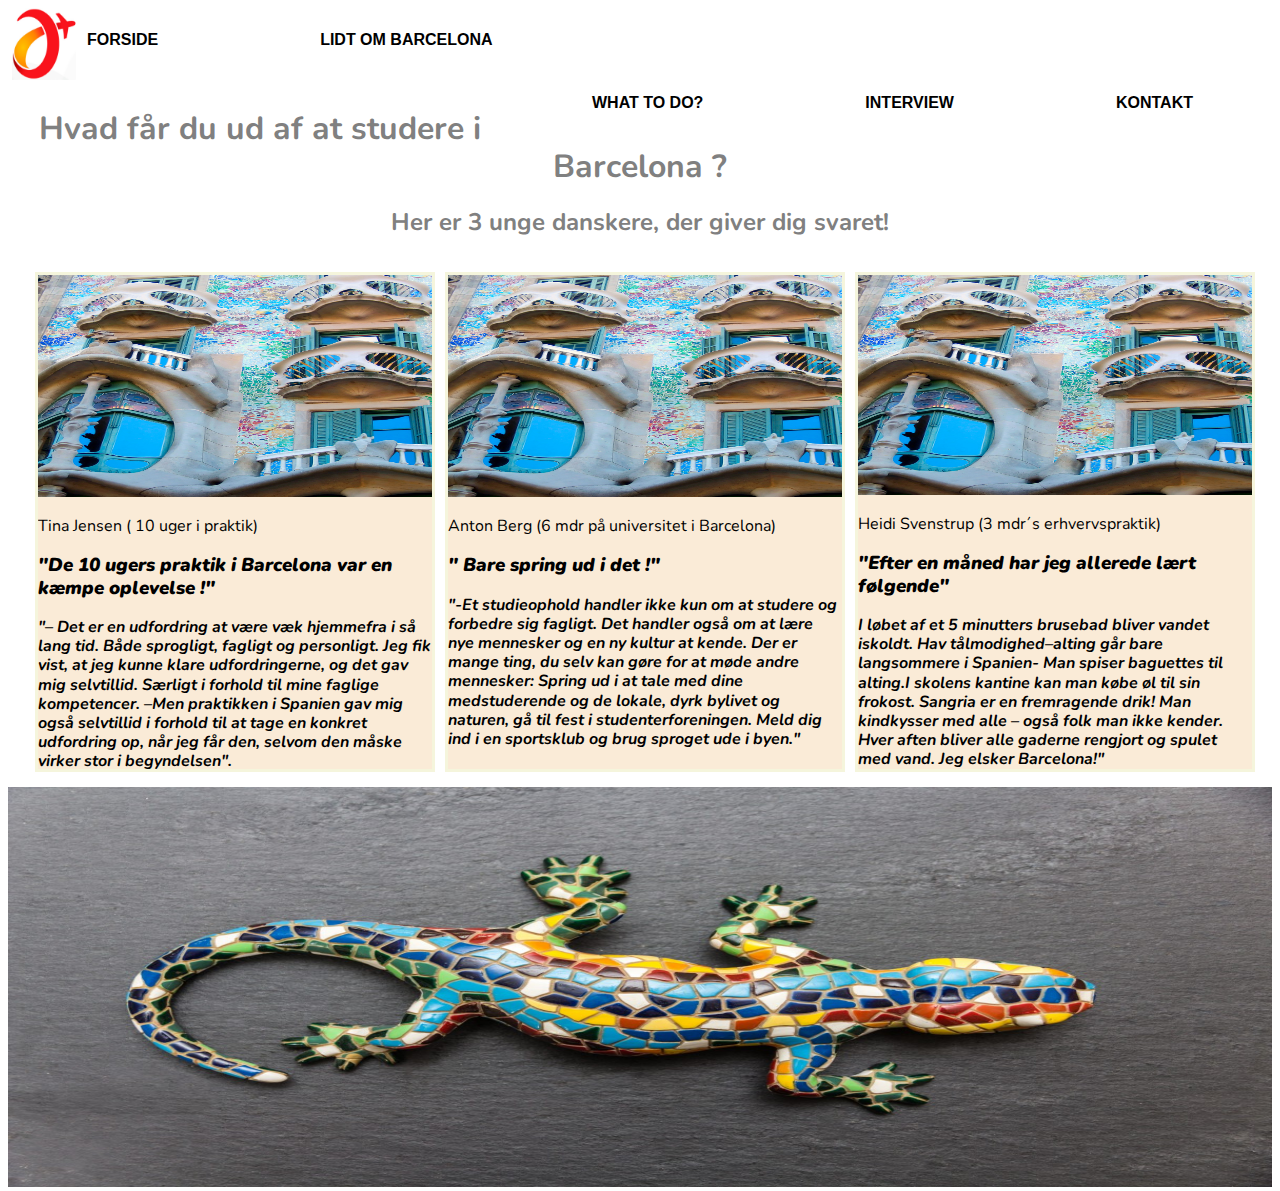
==== interview.html @ d3a5ee33 "Add files via upload" ====
<!DOCTYPE html>

<html>

<head>

 <meta charset="utf-8">
 <meta name="viewport" content="width=device-width;minimum-scale=1.0">
 <meta name="Barcelona Studier" content="Barcelona som studieby, studie i udlandet, udlandsophold, Barcelona">

 <link rel="stylesheet" type="text/css" href="css/style.css">

 <link href="https://fonts.googleapis.com/css?family=Nunito" rel="stylesheet">

</head>

<body id="frontpage">
 <header>

  <header>
   <img id="logo" src="images/logobarca.png" alt="logo" , width="5%" height="8%">

   <div class="but1">
    <button class="snip1319"><a href="index.html">Forside</a></button>
    <button class="snip1319"><a href="lidtombarca.html">Lidt om Barcelona</a></button>
   </div>

   <div class="but2">
    <button class="snip1319"><a href="whattodo.html">what to do?</a></button>
    <button class="snip1319"><a href="interview.html">interview</a></button>
    <button class="snip1319"><a href="kontakt.html">kontakt</a></button>
   </div>
   
  </header>


  <body>
   <h1 class="tekstinterview"> <br>Hvad får du ud af at studere i Barcelona ?</h1>
   <h2 class="tekstinterview">Her er 3 unge danskere, der giver dig svaret!</h2>
   <div class="box">
    
    <div class="flex-item2"><img class="boks2" src="images/battlo.jpg">
     <p>Tina Jensen ( 10 uger i praktik) <i><strong> <h3>"De 10 ugers praktik i Barcelona var en kæmpe oplevelse !"</h3><p>
"– Det er en udfordring at være væk hjemmefra i så lang tid.
Både sprogligt, fagligt og personligt.
Jeg fik vist, at jeg kunne klare udfordringerne, 
og det gav mig selvtillid. Særligt i forhold til mine faglige kompetencer.
–Men praktikken i Spanien gav mig også selvtillid 
i forhold til at tage en konkret udfordring op, når jeg får den,
selvom den måske virker stor i begyndelsen".</strong></i></p>
    </div>

    <div class="flex-item2"><img class="boks2" src="images/battlo.jpg">
     <p>Anton Berg (6 mdr på universitet i Barcelona)<i><strong><h3>" Bare spring ud i det !"</h3>

<p>"-Et studieophold handler ikke kun om at studere og forbedre sig fagligt. 
Det handler også om at lære nye mennesker og en ny kultur at kende.
Der er mange ting, du selv kan gøre for at møde andre mennesker: 
Spring ud i at tale med dine medstuderende og de lokale, dyrk bylivet og naturen, gå til fest i studenterforeningen. Meld dig ind i en sportsklub og brug sproget ude i byen."</strong></i></p>
    </div>

    <div class="flex-item2"><img class="boks3" src="images/battlo.jpg">
     <p>Heidi Svenstrup (3 mdr´s erhvervspraktik)<i><strong><h3> "Efter en måned har jeg allerede lært følgende"</h3>

<p>I løbet af et 5 minutters brusebad bliver vandet iskoldt. Hav tålmodighed–alting går bare langsommere i Spanien- Man spiser baguettes til alting.I skolens kantine kan man købe øl til sin frokost. Sangria er en fremragende drik! Man kindkysser med alle – også folk man ikke kender. Hver aften bliver alle gaderne rengjort og spulet med vand. 
           Jeg elsker Barcelona!" </strong></i></p>

    </div>
   </div>
  </body><img src="images/gekko.jpg" alt="gekko" width="100%" height="400px">
 </header>
</body>


</html>
---- css/style.css ----
* {
  box-sizing: border-box;
 }
 /* HEADER */
 
 header {
  width: 100%;
  min-height: 1em;
  max-height: 5em;
  background-color: transparent;
 }
 /* Snippet fra Littlesnippets.net - http://littlesnippets.net/category/categories/Buttons/page/3/ */
 
 @import url(https://fonts.googleapis.com/css?family=Raleway:400,600);
 .snip1319 {
  font-family: 'Raleway', Arial, sans-serif;
  border: none;
  background-color: rgba(0, 0, 0, 0.0);
  border-radius: 3px;
  color: rgb(251, 200, 171);
  cursor: pointer;
  display: inline-block;
  padding: 0px 1px;
  margin: 10px 78px;
  text-transform: uppercase;
  line-height: 2.7em;
  font-weight: 600;
  font-size: 1em;
  outline: none;
  position: relative;
  font-size: 16px;
  -webkit-transition: all 0.3s;
  transition: all 0.3s;
 }
 
 .snip1319:after {
  position: absolute;
  height: 100%;
  left: 0;
  right: 100%;
  border-radius: inherit;
  background-color: rgba(255, 255, 255, 0.1);
  -webkit-transition: all 0.3s;
  transition: all 0.3s;
 }
 
 .snip1319:hover:after,
 .snip1319.hover:after {
  right: 0;
 }
 
 .but1 {
  float: left;
 }
 
 .but2 {
  float: right;
 }
 
 .but1,
 .but2 {
  margin-top: 0px;
 }
 /* LOGO */
 
 #logo {
  margin: 3px;
  margin-left: 4px;
  margin-top: 0px;
  margin-bottom: auto;
  z-index: 0;
  position: fixed;
 }
 
 a {
  text-decoration: none;
  color: black;
 }
 /* SKRIFT-TYPER */
 
 p,
 h1,
 h2,
 h3 {
  color: black;
  font-family: 'Nunito', cursive, fantasy, Arial, sans-serif;
  line-height: 1.2;
 }
 /* FRONTPAGE*/
 
 #forsidebillede {
  width: 100%;
  height: 100%;
  display: inline-block;
  background-size: cover;
  clear:both;
 }
 
 #forside {
  width: 600px;
  height: 400px;
  background-color: rgb(85.46.0);
  line-height: 2.2;
  position: absolute;
  margin-top: -57%;
  margin-bottom: auto;
 }
 
 #tekstforside {
  color: goldenrod;
  font-family: 'Nunito', cursive, fantasy, Arial, sans-serif;
  padding-top: 1px;
  padding-left: 50px;
  text-align: justify;
 }
 /*LIDT OM BARCELONA*/
 
 .barcelona-box {
  margin-left: 80px;
  margin-right: auto;
  margin-top: 10px;
  margin-bottom: auto;
 }
 
 .tekstbarcelona {
  color: black;
  font-family: 'Nunito', fantasy, sans-serif, , cursive, ;
  padding-top: 0px;
  padding-left: 50px;
  padding-right: 20px;
  text-align: center;
 }
 /*WHAT TO DO*/
 
 .floating-box1 {
  float: left;
  width: 308px;
  height: 378px;
  margin: 50px 50px;
  border: 10px solid #929292;
 }
 
 .after-box1 {
  float: left;
  width: 100%;
  height: 100%;
  border: 3px solid black;
 }
 
 .tekstwhattodo {
  color: gray;
  font-family: fantasy, 'Nunito', , sans-serif, , cursive, ;
  margin-left: 50px;
 }
 
 .tekstwhattodo2 {
  color: antiquewhite;
  font-family: 'Nunito', fantasy, sans-serif, , cursive, ;
  margin-left: 50px;
 }
 /*INTERVIEW*/
 
 .background {
  background-color: antiquewhite;
 }
 
 .box {
  margin-top: 10px;
  display: -webkit-flex;
  display: flex;
  flex-wrap: wrap;
  -webkit-justify-content: center;
  justify-content: center;
  height: auto;
  background-color: ;
 }
 
 .flex-item2 {
  background-color: antiquewhite;
  width: 400px;
  height: 500px;
  margin-left: 10px;
  margin-top: 15px;
  margin-bottom: 15px;
  border: solid;
  overflow: hidden;
  border-color: beige;
 }
 
 .boks1 {
  width: 300px;
  height: 220px;
  margin: 0px 0px;
  cursor: pointer;
 }
 
 .boks2 {
  width: 400px;
  height: 222px;
  margin: 0px 0px;
  cursor: pointer;
 }
 
 .boks3 {
  width: 400px;
  height: 220px;
  margin: 0px 0px;
  cursor: pointer;
 }
 
 .tekstkontakt {
  color: black;
  font-family: 'Nunito', cursive, fantasy, Arial, sans-serif;
  padding-top: 1px;
  padding-left: 10px;
  text-align: left;
 }
 
 .tekstkontakt2 {
  color: black;
  font-family: 'Nunito', cursive, fantasy, Arial, sans-serif;
  text-align: center;
  margin-left: 30px;
 }
 
 .tekstinterview {
  text-align: center;
  color: gray;
 }
 /*KONTAKT*/
 
 .floating-box {
  float: left;
  width: 308px;
  height: 378px;
  margin: 50px 50px;
  border: 10px solid #929292;
 }
 
 .after-box {
  float: left;
  width: 100%;
  height: 100%;
  border: 3px solid black;
 }
 
 .tekstkontakt {
  color: black;
  font-family: 'Nunito', cursive, fantasy, Arial, sans-serif;
  padding-top: 1px;
  padding-left: 10px;
  text-align: left;
 }
 
 .tekstkontakt2 {
  color: black;
  font-family: 'Nunito', cursive, fantasy, Arial, sans-serif;
  text-align: center;
  margin-left: 30px;
 }
 
 #tekst {
  text-align: center;
 }

 /*tilpasning til mobil og Ipads*/
 
 @media (max-width: 600px) {
  nav {
   width: 100%;
  }
  header {
   position: fixed;
   top: 0px;
   left: 0px;
   height: 35px;
   width: 100%;
  }
  #logo {
   position: fixed;
   top: 0px;
   left: 0px;
   
    z-index: 0;
   width: 10%;

  }
  
  nav {
   margin-top: 75px;
  }
  nav li a {
   float: none;
  }
  #content {
   width: 100%;
  }
img {
   width: 100%;
   height: auto;
  }
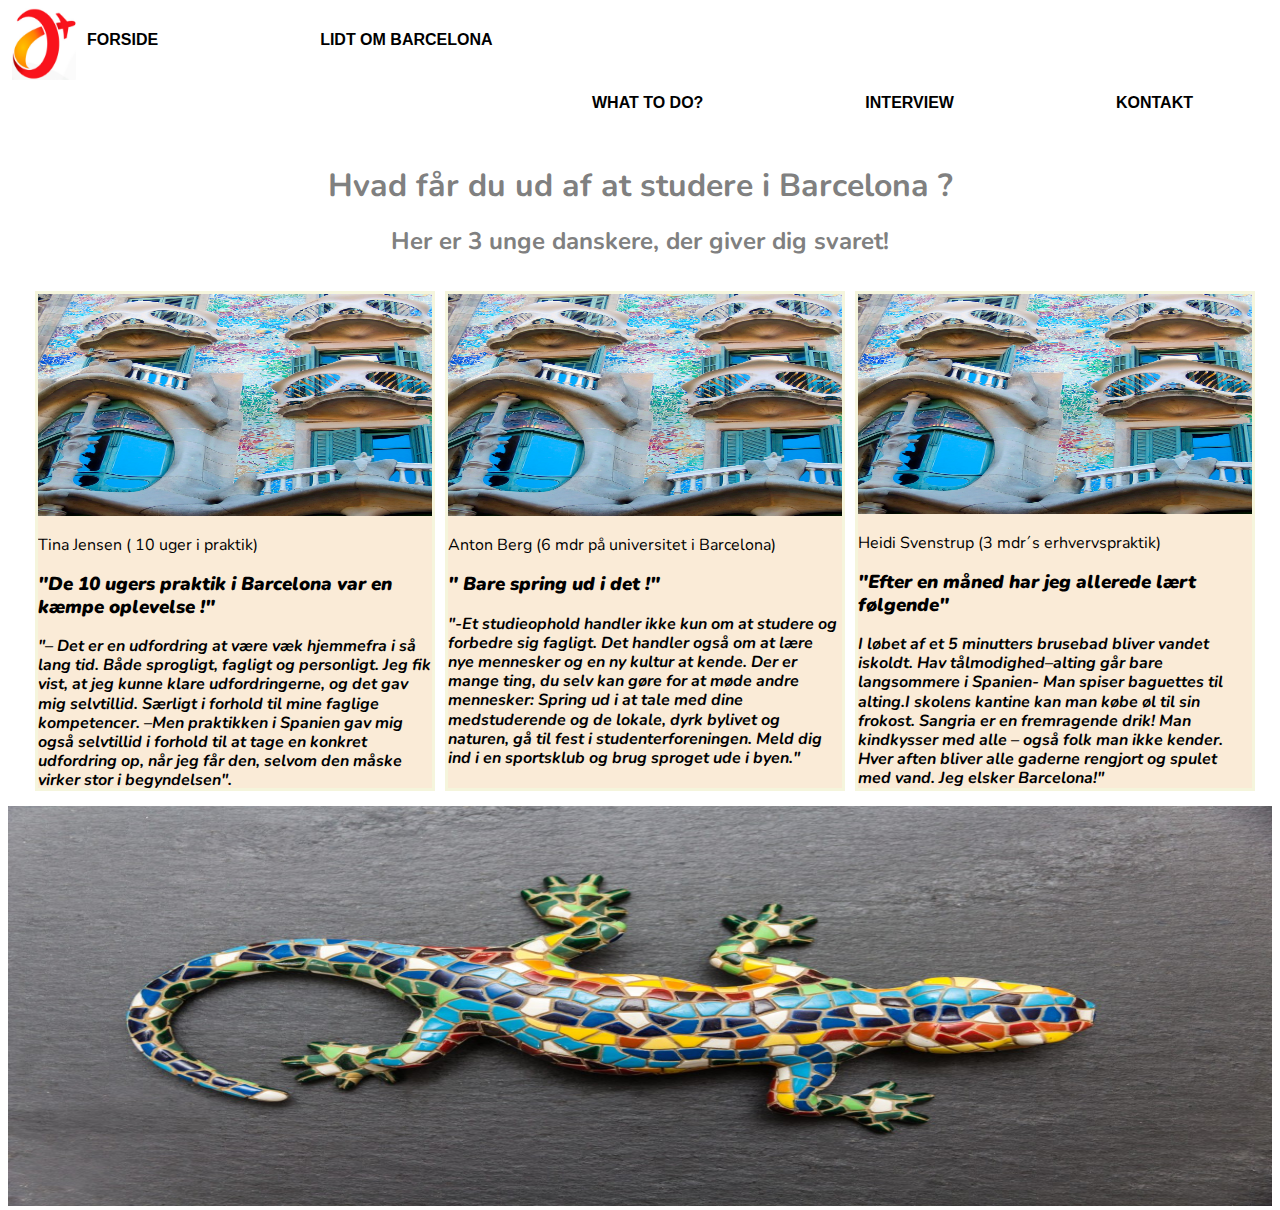
==== commit 746c3aec: "Update interview.html" ====
--- a/interview.html
+++ b/interview.html
@@ -35,6 +35,7 @@
 
 
   <body>
+    <br><br><br><br>
    <h1 class="tekstinterview"> <br>Hvad får du ud af at studere i Barcelona ?</h1>
    <h2 class="tekstinterview">Her er 3 unge danskere, der giver dig svaret!</h2>
    <div class="box">
--- a/css/style.css
+++ b/css/style.css
@@ -8,6 +8,7 @@
   min-height: 1em;
   max-height: 5em;
   background-color: transparent;
+ 
  }
  /* Snippet fra Littlesnippets.net - http://littlesnippets.net/category/categories/Buttons/page/3/ */
  
@@ -298,4 +299,4 @@
 img {
    width: 100%;
    height: auto;
-  }+  }
